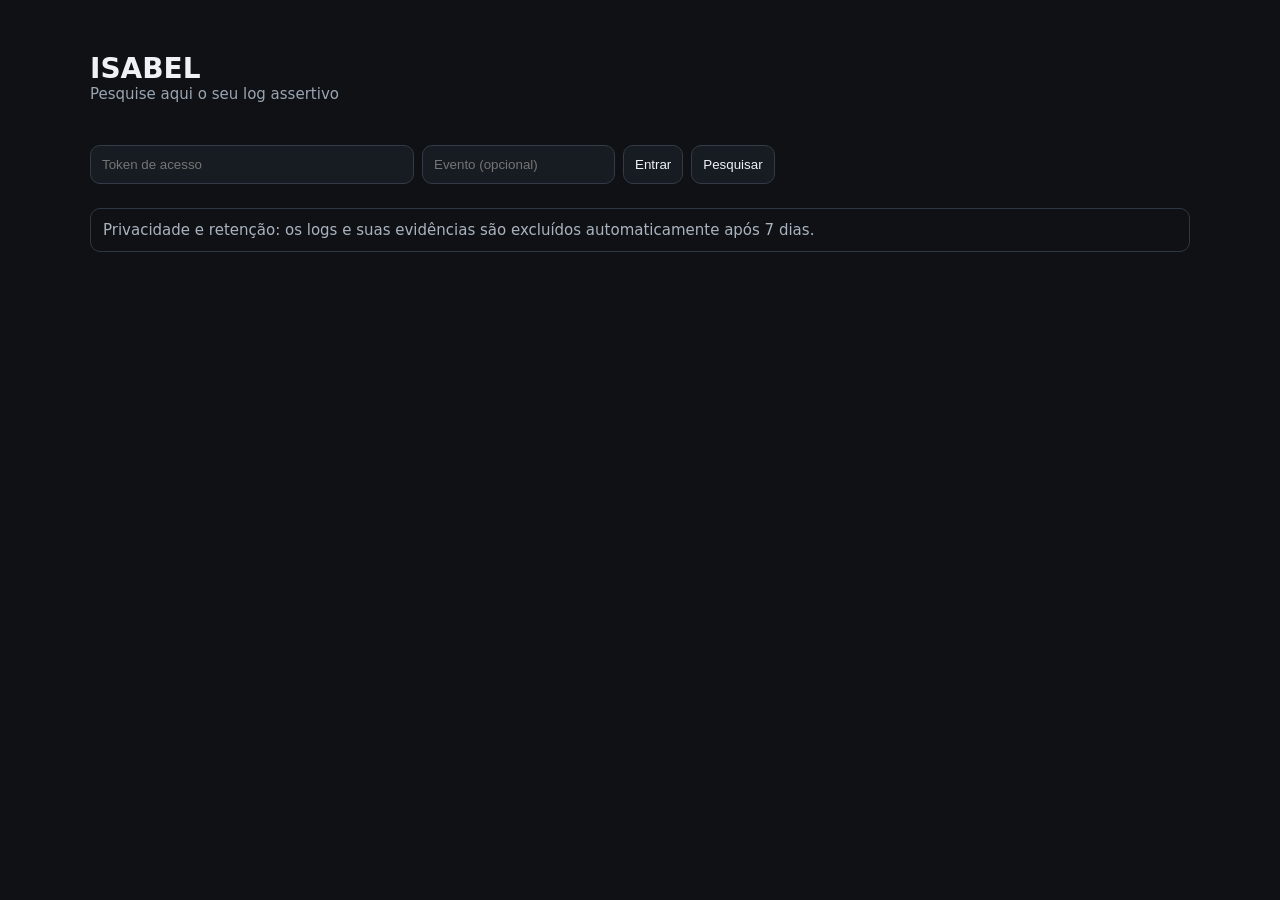
==== portal-client/index.html @ 435a1cf5 "P7: add tenant-isolated client log portal" ====
<!doctype html><html lang="pt-BR"><head><meta charset="utf-8"><meta name="viewport" content="width=device-width,initial-scale=1"><title>ISABEL · Logs assertivos</title><style>body{margin:0;font:15px system-ui;background:#0f1115;color:#eef2f7}main{max-width:1100px;margin:auto;padding:28px}.hero{padding:24px 0}.title{font-size:28px;font-weight:750}.muted{color:#9aa4b2}.bar{display:flex;gap:8px;flex-wrap:wrap;margin:18px 0}input,button{background:#171b22;color:#eef2f7;border:1px solid #343b46;border-radius:10px;padding:11px}button{cursor:pointer}.log{background:#151920;border:1px solid #292f38;border-radius:14px;padding:16px;margin:10px 0}.meta{display:flex;gap:12px;flex-wrap:wrap;color:#9aa4b2;font-size:13px}.actions{display:flex;gap:8px;margin-top:10px}.privacy{margin-top:24px;padding:12px;border:1px solid #303744;border-radius:10px;color:#aab3c0}</style></head><body><main><div class=hero><div class=title>ISABEL</div><div class=muted>Pesquise aqui o seu log assertivo</div></div><div class=bar><input id=token type=password placeholder="Token de acesso" style="min-width:300px"><input id=event placeholder="Evento (opcional)"><button onclick="saveToken()">Entrar</button><button onclick="loadLogs()">Pesquisar</button></div><div id=status class=muted></div><div id=logs></div><div class=privacy>Privacidade e retenção: os logs e suas evidências são excluídos automaticamente após 7 dias.</div></main><script>const t=document.getElementById('token');t.value=localStorage.visionClientToken||'';function saveToken(){localStorage.visionClientToken=t.value;loadLogs()}async function api(path,opt={}){opt.headers={...(opt.headers||{}),Authorization:'Bearer '+(localStorage.visionClientToken||t.value)};const r=await fetch(path,opt);if(!r.ok)throw new Error(await r.text());return r.json()}function esc(v){return String(v??'').replace(/[&<>"']/g,m=>({'&':'&amp;','<':'&lt;','>':'&gt;','"':'&quot;',"'":'&#39;'}[m]))}async function loadLogs(){try{const ev=document.getElementById('event').value.trim();const q=ev?'?event_type='+encodeURIComponent(ev):'';const rows=await api('/api/v1/client/logs'+q);document.getElementById('status').textContent=rows.length+' log(s)';document.getElementById('logs').innerHTML=rows.map(x=>`<div class=log><strong>${esc(x.display_name)}</strong><div class=meta><span>${esc(x.camera_name)}</span><span>${esc(new Date(x.occurred_at).toLocaleString())}</span><span>confiança ${esc(x.confidence)}</span></div>${x.has_evidence?`<div class=actions><button onclick="evidence('${x.id}',false)">Visualizar</button><button onclick="evidence('${x.id}',true)">Baixar</button></div>`:''}</div>`).join('')}catch(e){document.getElementById('status').textContent='Erro: '+e.message}}async function evidence(logId,download){try{const list=await api('/api/v1/client/logs/'+logId+'/evidence');if(!list.length)return;const id=list[0].id;const r=await fetch('/api/v1/client/evidence/'+id+'/'+(download?'download':'view'),{headers:{Authorization:'Bearer '+(localStorage.visionClientToken||t.value)}});if(!r.ok)throw new Error(await r.text());const b=await r.blob();const u=URL.createObjectURL(b);if(download){const a=document.createElement('a');a.href=u;a.download='evidencia';a.click()}else{window.open(u,'_blank')}}catch(e){alert(e.message)}}if(t.value)loadLogs();</script></body></html>
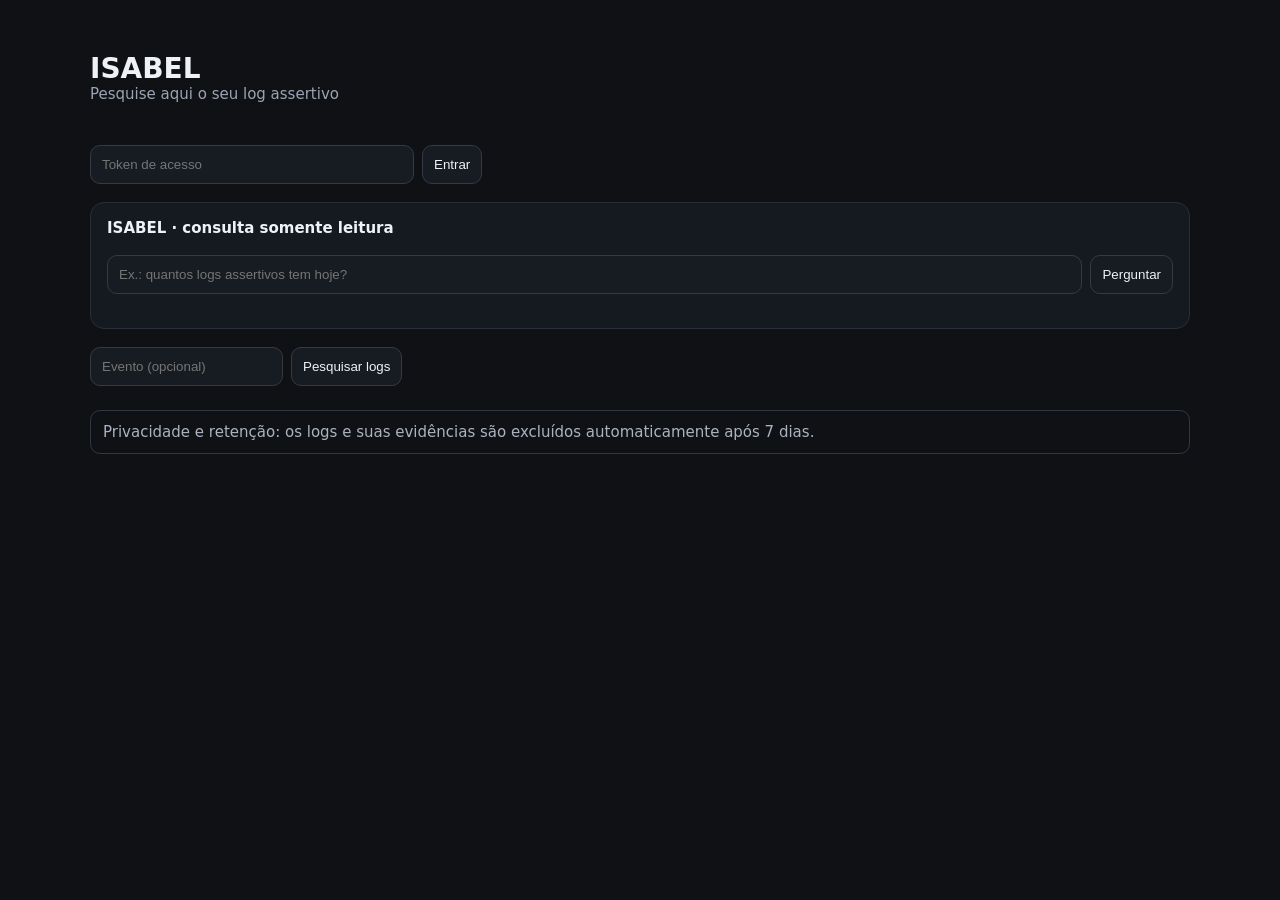
==== commit 79f69ac9: "P8: add ISABEL read-only client query experience" ====
--- a/portal-client/index.html
+++ b/portal-client/index.html
@@ -1 +1 @@
-<!doctype html><html lang="pt-BR"><head><meta charset="utf-8"><meta name="viewport" content="width=device-width,initial-scale=1"><title>ISABEL · Logs assertivos</title><style>body{margin:0;font:15px system-ui;background:#0f1115;color:#eef2f7}main{max-width:1100px;margin:auto;padding:28px}.hero{padding:24px 0}.title{font-size:28px;font-weight:750}.muted{color:#9aa4b2}.bar{display:flex;gap:8px;flex-wrap:wrap;margin:18px 0}input,button{background:#171b22;color:#eef2f7;border:1px solid #343b46;border-radius:10px;padding:11px}button{cursor:pointer}.log{background:#151920;border:1px solid #292f38;border-radius:14px;padding:16px;margin:10px 0}.meta{display:flex;gap:12px;flex-wrap:wrap;color:#9aa4b2;font-size:13px}.actions{display:flex;gap:8px;margin-top:10px}.privacy{margin-top:24px;padding:12px;border:1px solid #303744;border-radius:10px;color:#aab3c0}</style></head><body><main><div class=hero><div class=title>ISABEL</div><div class=muted>Pesquise aqui o seu log assertivo</div></div><div class=bar><input id=token type=password placeholder="Token de acesso" style="min-width:300px"><input id=event placeholder="Evento (opcional)"><button onclick="saveToken()">Entrar</button><button onclick="loadLogs()">Pesquisar</button></div><div id=status class=muted></div><div id=logs></div><div class=privacy>Privacidade e retenção: os logs e suas evidências são excluídos automaticamente após 7 dias.</div></main><script>const t=document.getElementById('token');t.value=localStorage.visionClientToken||'';function saveToken(){localStorage.visionClientToken=t.value;loadLogs()}async function api(path,opt={}){opt.headers={...(opt.headers||{}),Authorization:'Bearer '+(localStorage.visionClientToken||t.value)};const r=await fetch(path,opt);if(!r.ok)throw new Error(await r.text());return r.json()}function esc(v){return String(v??'').replace(/[&<>"']/g,m=>({'&':'&amp;','<':'&lt;','>':'&gt;','"':'&quot;',"'":'&#39;'}[m]))}async function loadLogs(){try{const ev=document.getElementById('event').value.trim();const q=ev?'?event_type='+encodeURIComponent(ev):'';const rows=await api('/api/v1/client/logs'+q);document.getElementById('status').textContent=rows.length+' log(s)';document.getElementById('logs').innerHTML=rows.map(x=>`<div class=log><strong>${esc(x.display_name)}</strong><div class=meta><span>${esc(x.camera_name)}</span><span>${esc(new Date(x.occurred_at).toLocaleString())}</span><span>confiança ${esc(x.confidence)}</span></div>${x.has_evidence?`<div class=actions><button onclick="evidence('${x.id}',false)">Visualizar</button><button onclick="evidence('${x.id}',true)">Baixar</button></div>`:''}</div>`).join('')}catch(e){document.getElementById('status').textContent='Erro: '+e.message}}async function evidence(logId,download){try{const list=await api('/api/v1/client/logs/'+logId+'/evidence');if(!list.length)return;const id=list[0].id;const r=await fetch('/api/v1/client/evidence/'+id+'/'+(download?'download':'view'),{headers:{Authorization:'Bearer '+(localStorage.visionClientToken||t.value)}});if(!r.ok)throw new Error(await r.text());const b=await r.blob();const u=URL.createObjectURL(b);if(download){const a=document.createElement('a');a.href=u;a.download='evidencia';a.click()}else{window.open(u,'_blank')}}catch(e){alert(e.message)}}if(t.value)loadLogs();</script></body></html>+<!doctype html><html lang="pt-BR"><head><meta charset="utf-8"><meta name="viewport" content="width=device-width,initial-scale=1"><title>ISABEL · Logs assertivos</title><style>body{margin:0;font:15px system-ui;background:#0f1115;color:#eef2f7}main{max-width:1100px;margin:auto;padding:28px}.hero{padding:24px 0}.title{font-size:28px;font-weight:750}.muted{color:#9aa4b2}.bar{display:flex;gap:8px;flex-wrap:wrap;margin:18px 0}input,button{background:#171b22;color:#eef2f7;border:1px solid #343b46;border-radius:10px;padding:11px}button{cursor:pointer}.log,.chat{background:#151920;border:1px solid #292f38;border-radius:14px;padding:16px;margin:10px 0}.meta{display:flex;gap:12px;flex-wrap:wrap;color:#9aa4b2;font-size:13px}.actions{display:flex;gap:8px;margin-top:10px}.privacy{margin-top:24px;padding:12px;border:1px solid #303744;border-radius:10px;color:#aab3c0}.wide{flex:1;min-width:300px}</style></head><body><main><div class=hero><div class=title>ISABEL</div><div class=muted>Pesquise aqui o seu log assertivo</div></div><div class=bar><input id=token type=password placeholder="Token de acesso" style="min-width:300px"><button onclick="saveToken()">Entrar</button></div><div class=chat><strong>ISABEL · consulta somente leitura</strong><div class=bar><input id=question class=wide placeholder="Ex.: quantos logs assertivos tem hoje?"><button onclick="askIsabel()">Perguntar</button></div><div id=answer class=muted></div></div><div class=bar><input id=event placeholder="Evento (opcional)"><button onclick="loadLogs()">Pesquisar logs</button></div><div id=status class=muted></div><div id=logs></div><div class=privacy>Privacidade e retenção: os logs e suas evidências são excluídos automaticamente após 7 dias.</div></main><script>const t=document.getElementById('token');t.value=localStorage.visionClientToken||'';function saveToken(){localStorage.visionClientToken=t.value;loadLogs()}async function api(path,opt={}){opt.headers={...(opt.headers||{}),Authorization:'Bearer '+(localStorage.visionClientToken||t.value),'Content-Type':'application/json'};const r=await fetch(path,opt);if(!r.ok)throw new Error(await r.text());return r.json()}function esc(v){return String(v??'').replace(/[&<>"']/g,m=>({'&':'&amp;','<':'&lt;','>':'&gt;','"':'&quot;',"'":'&#39;'}[m]))}async function askIsabel(){try{const q=document.getElementById('question').value.trim().toLowerCase();const ev=document.getElementById('event').value.trim()||null;const count=/quant|quantos|quantas|total|hoje/.test(q);const body={intent:count?'count_logs':'search_logs',event_type:ev,limit:20};if(q.includes('hoje')){const d=new Date();d.setHours(0,0,0,0);body.date_from=d.toISOString()}const r=await api('/api/v1/isabel/query',{method:'POST',body:JSON.stringify(body)});document.getElementById('answer').textContent=count?`Encontrei ${r.count} log(s) assertivo(s) no período autorizado.`:`Encontrei ${(r.logs||[]).length} resultado(s).`;if(!count&&r.logs)renderLogs(r.logs.map(x=>({...x,camera_name:x.camera_id,has_evidence:false})))}catch(e){document.getElementById('answer').textContent='Erro: '+e.message}}function renderLogs(rows){document.getElementById('logs').innerHTML=rows.map(x=>`<div class=log><strong>${esc(x.display_name||x.event_type)}</strong><div class=meta><span>${esc(x.camera_name||x.camera_id)}</span><span>${esc(new Date(x.occurred_at).toLocaleString())}</span><span>confiança ${esc(x.confidence)}</span></div>${x.has_evidence?`<div class=actions><button onclick="evidence('${x.id}',false)">Visualizar</button><button onclick="evidence('${x.id}',true)">Baixar</button></div>`:''}</div>`).join('')}async function loadLogs(){try{const ev=document.getElementById('event').value.trim();const q=ev?'?event_type='+encodeURIComponent(ev):'';const rows=await api('/api/v1/client/logs'+q);document.getElementById('status').textContent=rows.length+' log(s)';renderLogs(rows)}catch(e){document.getElementById('status').textContent='Erro: '+e.message}}async function evidence(logId,download){try{const list=await api('/api/v1/client/logs/'+logId+'/evidence');if(!list.length)return;const id=list[0].id;const r=await fetch('/api/v1/client/evidence/'+id+'/'+(download?'download':'view'),{headers:{Authorization:'Bearer '+(localStorage.visionClientToken||t.value)}});if(!r.ok)throw new Error(await r.text());const b=await r.blob();const u=URL.createObjectURL(b);if(download){const a=document.createElement('a');a.href=u;a.download='evidencia';a.click()}else{window.open(u,'_blank')}}catch(e){alert(e.message)}}if(t.value)loadLogs();</script></body></html>
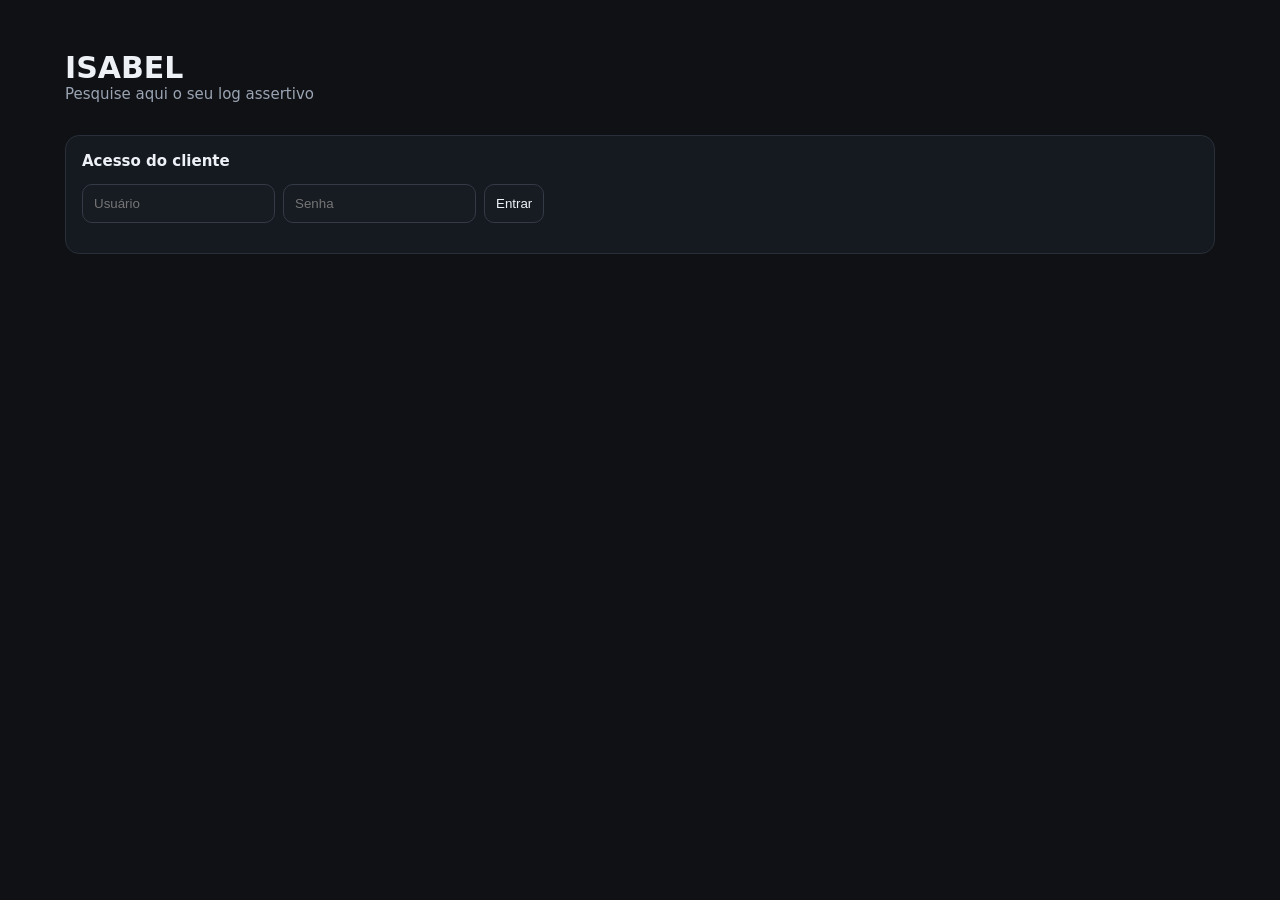
==== commit 8abba997: "feat: add client username password login and ISABEL log portal" ====
--- a/portal-client/index.html
+++ b/portal-client/index.html
@@ -1 +1 @@
-<!doctype html><html lang="pt-BR"><head><meta charset="utf-8"><meta name="viewport" content="width=device-width,initial-scale=1"><title>ISABEL · Logs assertivos</title><style>body{margin:0;font:15px system-ui;background:#0f1115;color:#eef2f7}main{max-width:1100px;margin:auto;padding:28px}.hero{padding:24px 0}.title{font-size:28px;font-weight:750}.muted{color:#9aa4b2}.bar{display:flex;gap:8px;flex-wrap:wrap;margin:18px 0}input,button{background:#171b22;color:#eef2f7;border:1px solid #343b46;border-radius:10px;padding:11px}button{cursor:pointer}.log,.chat{background:#151920;border:1px solid #292f38;border-radius:14px;padding:16px;margin:10px 0}.meta{display:flex;gap:12px;flex-wrap:wrap;color:#9aa4b2;font-size:13px}.actions{display:flex;gap:8px;margin-top:10px}.privacy{margin-top:24px;padding:12px;border:1px solid #303744;border-radius:10px;color:#aab3c0}.wide{flex:1;min-width:300px}</style></head><body><main><div class=hero><div class=title>ISABEL</div><div class=muted>Pesquise aqui o seu log assertivo</div></div><div class=bar><input id=token type=password placeholder="Token de acesso" style="min-width:300px"><button onclick="saveToken()">Entrar</button></div><div class=chat><strong>ISABEL · consulta somente leitura</strong><div class=bar><input id=question class=wide placeholder="Ex.: quantos logs assertivos tem hoje?"><button onclick="askIsabel()">Perguntar</button></div><div id=answer class=muted></div></div><div class=bar><input id=event placeholder="Evento (opcional)"><button onclick="loadLogs()">Pesquisar logs</button></div><div id=status class=muted></div><div id=logs></div><div class=privacy>Privacidade e retenção: os logs e suas evidências são excluídos automaticamente após 7 dias.</div></main><script>const t=document.getElementById('token');t.value=localStorage.visionClientToken||'';function saveToken(){localStorage.visionClientToken=t.value;loadLogs()}async function api(path,opt={}){opt.headers={...(opt.headers||{}),Authorization:'Bearer '+(localStorage.visionClientToken||t.value),'Content-Type':'application/json'};const r=await fetch(path,opt);if(!r.ok)throw new Error(await r.text());return r.json()}function esc(v){return String(v??'').replace(/[&<>"']/g,m=>({'&':'&amp;','<':'&lt;','>':'&gt;','"':'&quot;',"'":'&#39;'}[m]))}async function askIsabel(){try{const q=document.getElementById('question').value.trim().toLowerCase();const ev=document.getElementById('event').value.trim()||null;const count=/quant|quantos|quantas|total|hoje/.test(q);const body={intent:count?'count_logs':'search_logs',event_type:ev,limit:20};if(q.includes('hoje')){const d=new Date();d.setHours(0,0,0,0);body.date_from=d.toISOString()}const r=await api('/api/v1/isabel/query',{method:'POST',body:JSON.stringify(body)});document.getElementById('answer').textContent=count?`Encontrei ${r.count} log(s) assertivo(s) no período autorizado.`:`Encontrei ${(r.logs||[]).length} resultado(s).`;if(!count&&r.logs)renderLogs(r.logs.map(x=>({...x,camera_name:x.camera_id,has_evidence:false})))}catch(e){document.getElementById('answer').textContent='Erro: '+e.message}}function renderLogs(rows){document.getElementById('logs').innerHTML=rows.map(x=>`<div class=log><strong>${esc(x.display_name||x.event_type)}</strong><div class=meta><span>${esc(x.camera_name||x.camera_id)}</span><span>${esc(new Date(x.occurred_at).toLocaleString())}</span><span>confiança ${esc(x.confidence)}</span></div>${x.has_evidence?`<div class=actions><button onclick="evidence('${x.id}',false)">Visualizar</button><button onclick="evidence('${x.id}',true)">Baixar</button></div>`:''}</div>`).join('')}async function loadLogs(){try{const ev=document.getElementById('event').value.trim();const q=ev?'?event_type='+encodeURIComponent(ev):'';const rows=await api('/api/v1/client/logs'+q);document.getElementById('status').textContent=rows.length+' log(s)';renderLogs(rows)}catch(e){document.getElementById('status').textContent='Erro: '+e.message}}async function evidence(logId,download){try{const list=await api('/api/v1/client/logs/'+logId+'/evidence');if(!list.length)return;const id=list[0].id;const r=await fetch('/api/v1/client/evidence/'+id+'/'+(download?'download':'view'),{headers:{Authorization:'Bearer '+(localStorage.visionClientToken||t.value)}});if(!r.ok)throw new Error(await r.text());const b=await r.blob();const u=URL.createObjectURL(b);if(download){const a=document.createElement('a');a.href=u;a.download='evidencia';a.click()}else{window.open(u,'_blank')}}catch(e){alert(e.message)}}if(t.value)loadLogs();</script></body></html>+<!doctype html><html lang="pt-BR"><head><meta charset="utf-8"><meta name="viewport" content="width=device-width,initial-scale=1"><title>ISABEL · Portal do Cliente</title><style>body{margin:0;font:15px system-ui;background:#0f1115;color:#eef2f7}main{max-width:1150px;margin:auto;padding:28px}.hero{padding:22px 0}.title{font-size:30px;font-weight:760}.muted{color:#9aa4b2}.bar{display:flex;gap:8px;flex-wrap:wrap;margin:14px 0}input,select,button{background:#171b22;color:#eef2f7;border:1px solid #343b46;border-radius:10px;padding:11px}button{cursor:pointer}.log,.chat,.login,.summary{background:#151920;border:1px solid #292f38;border-radius:14px;padding:16px;margin:10px 0}.meta{display:flex;gap:12px;flex-wrap:wrap;color:#9aa4b2;font-size:13px}.actions{display:flex;gap:8px;margin-top:10px}.privacy{margin-top:24px;padding:12px;border:1px solid #303744;border-radius:10px;color:#aab3c0}.wide{flex:1;min-width:300px}.hidden{display:none}.grid{display:grid;grid-template-columns:repeat(auto-fit,minmax(180px,1fr));gap:10px}.n{font-size:25px;font-weight:730}</style></head><body><main><div class=hero><div class=title>ISABEL</div><div class=muted>Pesquise aqui o seu log assertivo</div></div><div id=login class=login><strong>Acesso do cliente</strong><div class=bar><input id=user placeholder="Usuário"><input id=pass type=password placeholder="Senha"><button onclick="login()">Entrar</button></div><div id=loginmsg class=muted></div></div><div id=app class=hidden><div class=summary><div class=meta><span id=who></span><span id=tenant></span></div><div id=cards class=grid></div></div><div class=chat><strong>ISABEL · consulta somente leitura</strong><div class=bar><input id=question class=wide placeholder="Ex.: quantos logs assertivos tem hoje?"><button onclick="askIsabel()">Perguntar</button></div><div id=answer class=muted></div></div><div class=bar><select id=condo><option value="">Todos os condomínios autorizados</option></select><input id=event placeholder="Evento (opcional)"><button onclick="loadLogs()">Pesquisar logs</button><button onclick="logout()">Sair</button></div><div id=status class=muted></div><div id=logs></div><div class=privacy>Privacidade e retenção: os logs e suas evidências são excluídos automaticamente após 7 dias.</div></div></main><script>const $=id=>document.getElementById(id);let TOKEN=localStorage.visionClientToken||'';function esc(v){return String(v??'').replace(/[&<>"']/g,m=>({'&':'&amp;','<':'&lt;','>':'&gt;','"':'&quot;',"'":'&#39;'}[m]))}async function raw(path,opt={}){const r=await fetch(path,opt);if(!r.ok)throw new Error(await r.text());return r.json()}async function api(path,opt={}){opt.headers={...(opt.headers||{}),Authorization:'Bearer '+TOKEN,'Content-Type':'application/json'};return raw(path,opt)}async function login(){try{const r=await raw('/api/v1/auth/login',{method:'POST',headers:{'Content-Type':'application/json'},body:JSON.stringify({username:$('user').value,password:$('pass').value})});if(!['client','admin'].includes(r.role))throw new Error('Perfil sem acesso ao portal do cliente');TOKEN=r.token;localStorage.visionClientToken=TOKEN;start()}catch(e){$('loginmsg').textContent='Erro: '+e.message}}function logout(){localStorage.removeItem('visionClientToken');location.reload()}async function start(){try{const me=await api('/api/v1/auth/me');$('login').classList.add('hidden');$('app').classList.remove('hidden');$('who').textContent='Perfil: '+me.role;const condos=await api('/api/v1/client/condominiums');$('tenant').textContent='Condomínios autorizados: '+condos.map(x=>x.name).join(', ');$('condo').innerHTML='<option value="">Todos os condomínios autorizados</option>'+condos.map(x=>`<option value="${x.id}">${esc(x.name)}</option>`).join('');await loadLogs()}catch(e){localStorage.removeItem('visionClientToken');TOKEN='';$('loginmsg').textContent='Sessão inválida. Entre novamente.'}}async function askIsabel(){try{const q=$('question').value.trim().toLowerCase();const ev=$('event').value.trim()||null;const count=/quant|quantos|quantas|total|hoje/.test(q);const body={intent:count?'count_logs':'search_logs',event_type:ev,limit:50};if(q.includes('hoje')){const d=new Date();d.setHours(0,0,0,0);body.date_from=d.toISOString()}const r=await api('/api/v1/isabel/query',{method:'POST',body:JSON.stringify(body)});$('answer').textContent=count?`Encontrei ${r.count} log(s) assertivo(s) no período autorizado.`:`Encontrei ${(r.logs||[]).length} resultado(s) dentro do seu acesso.`}catch(e){$('answer').textContent='Erro: '+e.message}}function render(rows){$('logs').innerHTML=rows.map(x=>`<div class=log><strong>${esc(x.display_name||x.event_type)}</strong><div class=meta><span>${esc(x.camera_name||x.camera_id)}</span><span>${new Date(x.occurred_at).toLocaleString()}</span><span>confiança ${esc(x.confidence)}</span></div>${x.has_evidence?`<div class=actions><button onclick="evidence('${x.id}',false)">Visualizar</button><button onclick="evidence('${x.id}',true)">Baixar</button></div>`:''}</div>`).join('')||'<div class=muted>Nenhum log encontrado.</div>';const today=rows.filter(x=>new Date(x.occurred_at).toDateString()===new Date().toDateString()).length;$('cards').innerHTML=`<div><div class=muted>Resultados</div><div class=n>${rows.length}</div></div><div><div class=muted>Hoje</div><div class=n>${today}</div></div>`}async function loadLogs(){try{const q=[];if($('event').value.trim())q.push('event_type='+encodeURIComponent($('event').value.trim()));const rows=await api('/api/v1/client/logs'+(q.length?'?'+q.join('&'):''));let filtered=rows;if($('condo').value)filtered=rows.filter(x=>x.condominium_id===$('condo').value);$('status').textContent=filtered.length+' log(s) assertivo(s)';render(filtered)}catch(e){$('status').textContent='Erro: '+e.message}}async function evidence(logId,download){try{const list=await api('/api/v1/client/logs/'+logId+'/evidence');if(!list.length)return alert('Sem evidência disponível');const item=list.find(x=>x.media_type==='clip')||list[0];const r=await fetch('/api/v1/client/evidence/'+item.id+'/'+(download?'download':'view'),{headers:{Authorization:'Bearer '+TOKEN}});if(!r.ok)throw new Error(await r.text());const b=await r.blob(),u=URL.createObjectURL(b);if(download){const a=document.createElement('a');a.href=u;a.download='evidencia';a.click()}else window.open(u,'_blank')}catch(e){alert(e.message)}}if(TOKEN)start();</script></body></html>
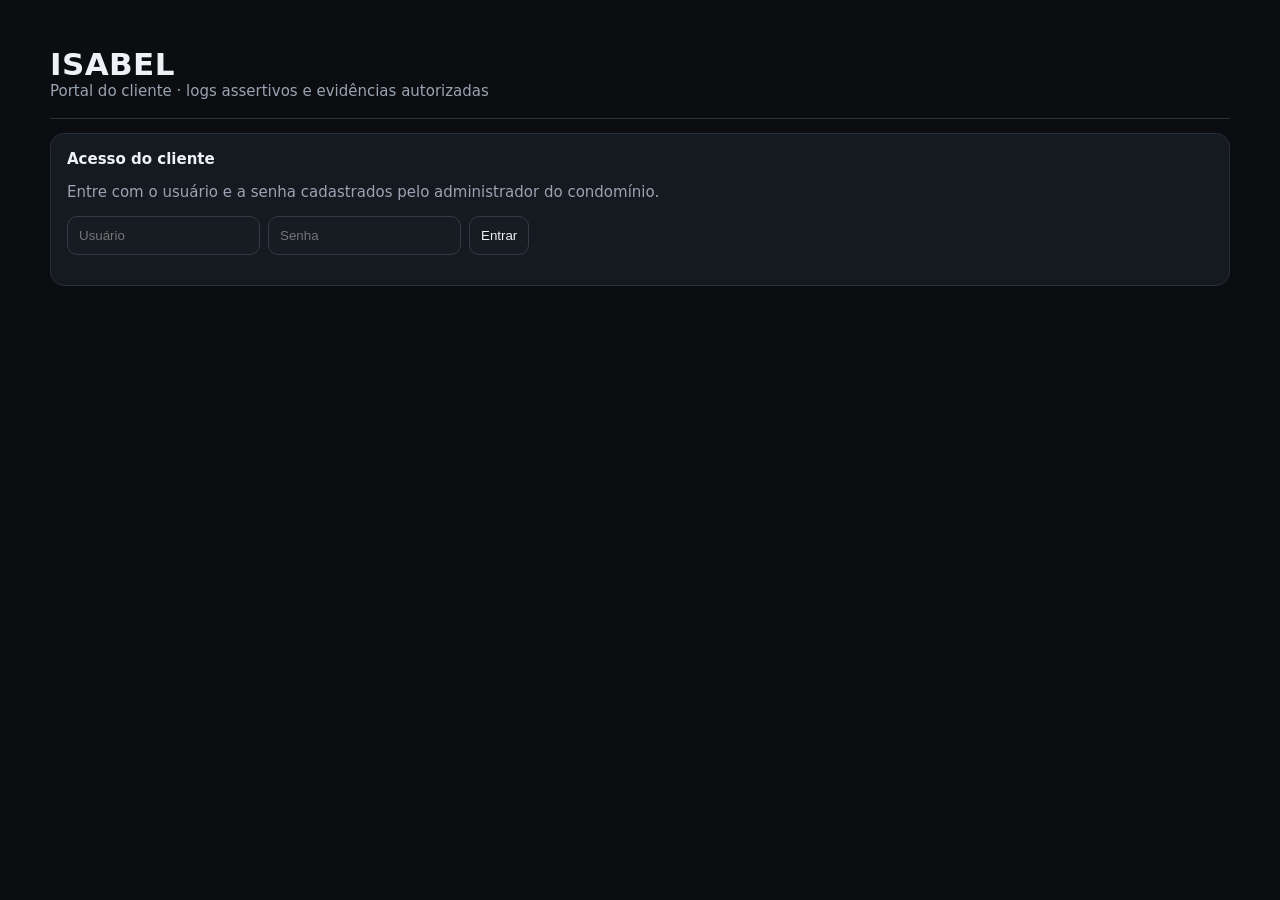
==== commit 14c69d43: "Build client portal for authorized evidence access" ====
--- a/portal-client/index.html
+++ b/portal-client/index.html
@@ -1 +1,24 @@
-<!doctype html><html lang="pt-BR"><head><meta charset="utf-8"><meta name="viewport" content="width=device-width,initial-scale=1"><title>ISABEL · Portal do Cliente</title><style>body{margin:0;font:15px system-ui;background:#0f1115;color:#eef2f7}main{max-width:1150px;margin:auto;padding:28px}.hero{padding:22px 0}.title{font-size:30px;font-weight:760}.muted{color:#9aa4b2}.bar{display:flex;gap:8px;flex-wrap:wrap;margin:14px 0}input,select,button{background:#171b22;color:#eef2f7;border:1px solid #343b46;border-radius:10px;padding:11px}button{cursor:pointer}.log,.chat,.login,.summary{background:#151920;border:1px solid #292f38;border-radius:14px;padding:16px;margin:10px 0}.meta{display:flex;gap:12px;flex-wrap:wrap;color:#9aa4b2;font-size:13px}.actions{display:flex;gap:8px;margin-top:10px}.privacy{margin-top:24px;padding:12px;border:1px solid #303744;border-radius:10px;color:#aab3c0}.wide{flex:1;min-width:300px}.hidden{display:none}.grid{display:grid;grid-template-columns:repeat(auto-fit,minmax(180px,1fr));gap:10px}.n{font-size:25px;font-weight:730}</style></head><body><main><div class=hero><div class=title>ISABEL</div><div class=muted>Pesquise aqui o seu log assertivo</div></div><div id=login class=login><strong>Acesso do cliente</strong><div class=bar><input id=user placeholder="Usuário"><input id=pass type=password placeholder="Senha"><button onclick="login()">Entrar</button></div><div id=loginmsg class=muted></div></div><div id=app class=hidden><div class=summary><div class=meta><span id=who></span><span id=tenant></span></div><div id=cards class=grid></div></div><div class=chat><strong>ISABEL · consulta somente leitura</strong><div class=bar><input id=question class=wide placeholder="Ex.: quantos logs assertivos tem hoje?"><button onclick="askIsabel()">Perguntar</button></div><div id=answer class=muted></div></div><div class=bar><select id=condo><option value="">Todos os condomínios autorizados</option></select><input id=event placeholder="Evento (opcional)"><button onclick="loadLogs()">Pesquisar logs</button><button onclick="logout()">Sair</button></div><div id=status class=muted></div><div id=logs></div><div class=privacy>Privacidade e retenção: os logs e suas evidências são excluídos automaticamente após 7 dias.</div></div></main><script>const $=id=>document.getElementById(id);let TOKEN=localStorage.visionClientToken||'';function esc(v){return String(v??'').replace(/[&<>"']/g,m=>({'&':'&amp;','<':'&lt;','>':'&gt;','"':'&quot;',"'":'&#39;'}[m]))}async function raw(path,opt={}){const r=await fetch(path,opt);if(!r.ok)throw new Error(await r.text());return r.json()}async function api(path,opt={}){opt.headers={...(opt.headers||{}),Authorization:'Bearer '+TOKEN,'Content-Type':'application/json'};return raw(path,opt)}async function login(){try{const r=await raw('/api/v1/auth/login',{method:'POST',headers:{'Content-Type':'application/json'},body:JSON.stringify({username:$('user').value,password:$('pass').value})});if(!['client','admin'].includes(r.role))throw new Error('Perfil sem acesso ao portal do cliente');TOKEN=r.token;localStorage.visionClientToken=TOKEN;start()}catch(e){$('loginmsg').textContent='Erro: '+e.message}}function logout(){localStorage.removeItem('visionClientToken');location.reload()}async function start(){try{const me=await api('/api/v1/auth/me');$('login').classList.add('hidden');$('app').classList.remove('hidden');$('who').textContent='Perfil: '+me.role;const condos=await api('/api/v1/client/condominiums');$('tenant').textContent='Condomínios autorizados: '+condos.map(x=>x.name).join(', ');$('condo').innerHTML='<option value="">Todos os condomínios autorizados</option>'+condos.map(x=>`<option value="${x.id}">${esc(x.name)}</option>`).join('');await loadLogs()}catch(e){localStorage.removeItem('visionClientToken');TOKEN='';$('loginmsg').textContent='Sessão inválida. Entre novamente.'}}async function askIsabel(){try{const q=$('question').value.trim().toLowerCase();const ev=$('event').value.trim()||null;const count=/quant|quantos|quantas|total|hoje/.test(q);const body={intent:count?'count_logs':'search_logs',event_type:ev,limit:50};if(q.includes('hoje')){const d=new Date();d.setHours(0,0,0,0);body.date_from=d.toISOString()}const r=await api('/api/v1/isabel/query',{method:'POST',body:JSON.stringify(body)});$('answer').textContent=count?`Encontrei ${r.count} log(s) assertivo(s) no período autorizado.`:`Encontrei ${(r.logs||[]).length} resultado(s) dentro do seu acesso.`}catch(e){$('answer').textContent='Erro: '+e.message}}function render(rows){$('logs').innerHTML=rows.map(x=>`<div class=log><strong>${esc(x.display_name||x.event_type)}</strong><div class=meta><span>${esc(x.camera_name||x.camera_id)}</span><span>${new Date(x.occurred_at).toLocaleString()}</span><span>confiança ${esc(x.confidence)}</span></div>${x.has_evidence?`<div class=actions><button onclick="evidence('${x.id}',false)">Visualizar</button><button onclick="evidence('${x.id}',true)">Baixar</button></div>`:''}</div>`).join('')||'<div class=muted>Nenhum log encontrado.</div>';const today=rows.filter(x=>new Date(x.occurred_at).toDateString()===new Date().toDateString()).length;$('cards').innerHTML=`<div><div class=muted>Resultados</div><div class=n>${rows.length}</div></div><div><div class=muted>Hoje</div><div class=n>${today}</div></div>`}async function loadLogs(){try{const q=[];if($('event').value.trim())q.push('event_type='+encodeURIComponent($('event').value.trim()));const rows=await api('/api/v1/client/logs'+(q.length?'?'+q.join('&'):''));let filtered=rows;if($('condo').value)filtered=rows.filter(x=>x.condominium_id===$('condo').value);$('status').textContent=filtered.length+' log(s) assertivo(s)';render(filtered)}catch(e){$('status').textContent='Erro: '+e.message}}async function evidence(logId,download){try{const list=await api('/api/v1/client/logs/'+logId+'/evidence');if(!list.length)return alert('Sem evidência disponível');const item=list.find(x=>x.media_type==='clip')||list[0];const r=await fetch('/api/v1/client/evidence/'+item.id+'/'+(download?'download':'view'),{headers:{Authorization:'Bearer '+TOKEN}});if(!r.ok)throw new Error(await r.text());const b=await r.blob(),u=URL.createObjectURL(b);if(download){const a=document.createElement('a');a.href=u;a.download='evidencia';a.click()}else window.open(u,'_blank')}catch(e){alert(e.message)}}if(TOKEN)start();</script></body></html>+<!doctype html>
+<html lang="pt-BR"><head><meta charset="utf-8"><meta name="viewport" content="width=device-width,initial-scale=1"><title>ISABEL · Portal do Cliente</title>
+<style>:root{color-scheme:dark}body{margin:0;font:15px system-ui;background:#0b0d10;color:#eef2f7}main{max-width:1180px;margin:auto;padding:28px}.hero{padding:18px 0;border-bottom:1px solid #2b313b}.title{font-size:31px;font-weight:760;letter-spacing:.4px}.muted{color:#9aa4b2}.bar{display:flex;gap:8px;flex-wrap:wrap;margin:14px 0}input,select,button{background:#171b22;color:#eef2f7;border:1px solid #343b46;border-radius:10px;padding:11px}button{cursor:pointer}.log,.chat,.login,.summary,.panel{background:#151920;border:1px solid #292f38;border-radius:14px;padding:16px;margin:14px 0}.meta{display:flex;gap:12px;flex-wrap:wrap;color:#9aa4b2;font-size:13px}.actions{display:flex;gap:8px;margin-top:10px}.privacy{margin-top:24px;padding:12px;border:1px solid #303744;border-radius:10px;color:#aab3c0}.wide{flex:1;min-width:300px}.hidden{display:none}.grid{display:grid;grid-template-columns:repeat(auto-fit,minmax(180px,1fr));gap:10px}.n{font-size:25px;font-weight:730}.ok{color:#7ee787}.warning{border-left:4px solid #f2cc60;background:#201d12;padding:10px;margin-top:12px}.label{font-size:12px;color:#aab3c0}</style></head>
+<body><main><header class="hero"><div class="title">ISABEL</div><div class="muted">Portal do cliente · logs assertivos e evidências autorizadas</div></header>
+<section id="login" class="login"><strong>Acesso do cliente</strong><p class="muted">Entre com o usuário e a senha cadastrados pelo administrador do condomínio.</p><div class="bar"><input id="user" autocomplete="username" placeholder="Usuário"><input id="pass" type="password" autocomplete="current-password" placeholder="Senha"><button onclick="login()">Entrar</button></div><div id="loginmsg" class="muted" aria-live="polite"></div></section>
+<section id="app" class="hidden"><div class="summary"><div class="meta"><span id="who"></span><span id="tenant"></span></div><div id="cards" class="grid"></div></div>
+<section class="chat"><strong>ISABEL · consulta lógica</strong><p class="muted">Ex.: “quantos logs assertivos tem hoje?” ou pesquise um tipo de evento no filtro abaixo. A Isabel é somente leitura.</p><div class="bar"><input id="question" class="wide" placeholder="Digite a sua pergunta"><button onclick="askIsabel()">Perguntar</button></div><div id="answer" class="muted" aria-live="polite"></div></section>
+<section class="panel"><strong>Buscar logs autorizados</strong><div class="bar"><select id="condo"><option value="">Todos os condomínios autorizados</option></select><input id="event" placeholder="Evento (opcional)"><input id="from" type="date" title="Data inicial"><input id="to" type="date" title="Data final"><button onclick="loadLogs()">Pesquisar</button><button onclick="logout()">Sair</button></div><div id="status" class="muted"></div></section><section id="logs"></section><div class="privacy">Privacidade: são mostrados apenas logs aprovados e visíveis para os condomínios vinculados à conta. Snapshots e mini clipes aparecem somente quando foram gerados a partir de vídeo real e permanecem sujeitos à política de retenção.</div></section></main>
+<script>
+const $=id=>document.getElementById(id);let TOKEN=localStorage.visionClientToken||'',CONDOS=[];
+function esc(v){return String(v??'').replace(/[&<>"']/g,m=>({'&':'&amp;','<':'&lt;','>':'&gt;','"':'&quot;',"'":'&#39;'}[m]))}
+async function raw(path,opt={}){const r=await fetch(path,opt),t=await r.text();if(!r.ok)throw new Error(t||r.statusText);return t?JSON.parse(t):{}}
+async function api(path,opt={}){opt.headers={...(opt.headers||{}),Authorization:'Bearer '+TOKEN,'Content-Type':'application/json'};return raw(path,opt)}
+async function login(){try{const r=await raw('/api/v1/auth/login',{method:'POST',headers:{'Content-Type':'application/json'},body:JSON.stringify({username:$('user').value,password:$('pass').value})});if(r.role!=='client')throw new Error('Este usuário não possui perfil de cliente. Solicite ao administrador um acesso cliente.');TOKEN=r.token;localStorage.visionClientToken=TOKEN;await start()}catch(e){$('loginmsg').textContent='Erro: '+e.message}}
+function logout(){localStorage.removeItem('visionClientToken');TOKEN='';location.reload()}
+function isoStart(value){return value?new Date(value+'T00:00:00').toISOString():null}function isoEnd(value){return value?new Date(value+'T23:59:59.999').toISOString():null}
+async function start(){try{const me=await api('/api/v1/auth/me');CONDOS=await api('/api/v1/client/condominiums');$('login').classList.add('hidden');$('app').classList.remove('hidden');$('who').textContent='Usuário: '+(me.user_id?'autenticado':'—');$('tenant').textContent='Condomínios autorizados: '+(CONDOS.map(x=>x.name).join(', ')||'nenhum');$('condo').innerHTML='<option value="">Todos os condomínios autorizados</option>'+CONDOS.map(x=>`<option value="${x.id}">${esc(x.name)}</option>`).join('');if(!CONDOS.length)$('status').innerHTML='<span class="warning">Esta conta ainda não possui condomínio vinculado. O administrador deve selecionar os condomínios ao cadastrar ou editar o usuário.</span>';await loadLogs()}catch(e){localStorage.removeItem('visionClientToken');TOKEN='';$('loginmsg').textContent='Sessão inválida. Entre novamente.'}}
+async function askIsabel(){try{const q=$('question').value.trim().toLowerCase(),event=$('event').value.trim()||null;const intent=/quant|quantos|quantas|total|hoje/.test(q)?'count_logs':'search_logs';const body={intent,event_type:event,limit:50};if(q.includes('hoje')){const d=new Date();d.setHours(0,0,0,0);body.date_from=d.toISOString()}const r=await api('/api/v1/isabel/query',{method:'POST',body:JSON.stringify(body)});$('answer').textContent=intent==='count_logs'?`Encontrei ${r.count} log(s) assertivo(s) no período permitido.`:`Encontrei ${(r.logs||[]).length} resultado(s) dentro do seu acesso.`}catch(e){$('answer').textContent='Erro: '+e.message}}
+async function evidence(logId,cell){try{const rows=await api('/api/v1/client/logs/'+logId+'/evidence');cell.innerHTML=rows.map(x=>`<button onclick="openEvidence('${x.id}',false)">Visualizar ${esc(x.media_type==='clip'?'mini clipe':'snapshot')}</button><button onclick="openEvidence('${x.id}',true)">Baixar</button>`).join(' ')||'<span class="muted">Sem evidência disponível.</span>'}catch(e){cell.textContent='Evidência indisponível: '+e.message}}
+async function openEvidence(id,download){try{const r=await fetch('/api/v1/client/evidence/'+id+'/'+(download?'download':'view'),{headers:{Authorization:'Bearer '+TOKEN}});if(!r.ok)throw new Error(await r.text());const b=await r.blob(),u=URL.createObjectURL(b);if(download){const a=document.createElement('a');a.href=u;a.download='evidencia';a.click()}else window.open(u,'_blank','noopener')}catch(e){alert('Não foi possível abrir a evidência: '+e.message)}}
+function render(rows){$('logs').innerHTML=rows.map(x=>`<article class="log"><strong>${esc(x.display_name||x.event_type)}</strong><div class="meta"><span>${esc(CONDOS.find(c=>c.id===x.condominium_id)?.name||'Condomínio autorizado')}</span><span>${esc(x.camera_name||x.camera_id)}</span><span>${new Date(x.occurred_at).toLocaleString()}</span><span>confiança ${esc(x.confidence)}</span></div><div id="e${x.id}" class="actions">${x.has_evidence?`<button onclick="evidence('${x.id}',this.parentElement)">Evidências</button>`:'<span class="muted">Sem snapshot ou mini clipe anexado.</span>'}</div></article>`).join('')||'<article class="log muted">Nenhum log aprovado encontrado para os filtros selecionados.</article>';const today=rows.filter(x=>new Date(x.occurred_at).toDateString()===new Date().toDateString()).length;$('cards').innerHTML=`<div><div class="label">Logs encontrados</div><div class="n">${rows.length}</div></div><div><div class="label">Hoje</div><div class="n">${today}</div></div><div><div class="label">Condomínios no acesso</div><div class="n">${CONDOS.length}</div></div>`}
+async function loadLogs(){try{const q=[];if($('condo').value)q.push('condominium_id='+encodeURIComponent($('condo').value));if($('event').value.trim())q.push('event_type='+encodeURIComponent($('event').value.trim()));if(isoStart($('from').value))q.push('date_from='+encodeURIComponent(isoStart($('from').value)));if(isoEnd($('to').value))q.push('date_to='+encodeURIComponent(isoEnd($('to').value)));const rows=await api('/api/v1/client/logs'+(q.length?'?'+q.join('&'):''));$('status').textContent=rows.length+' log(s) aprovado(s) encontrado(s).';render(rows)}catch(e){$('status').textContent='Erro: '+e.message}}
+if(TOKEN)start();
+</script></body></html>
